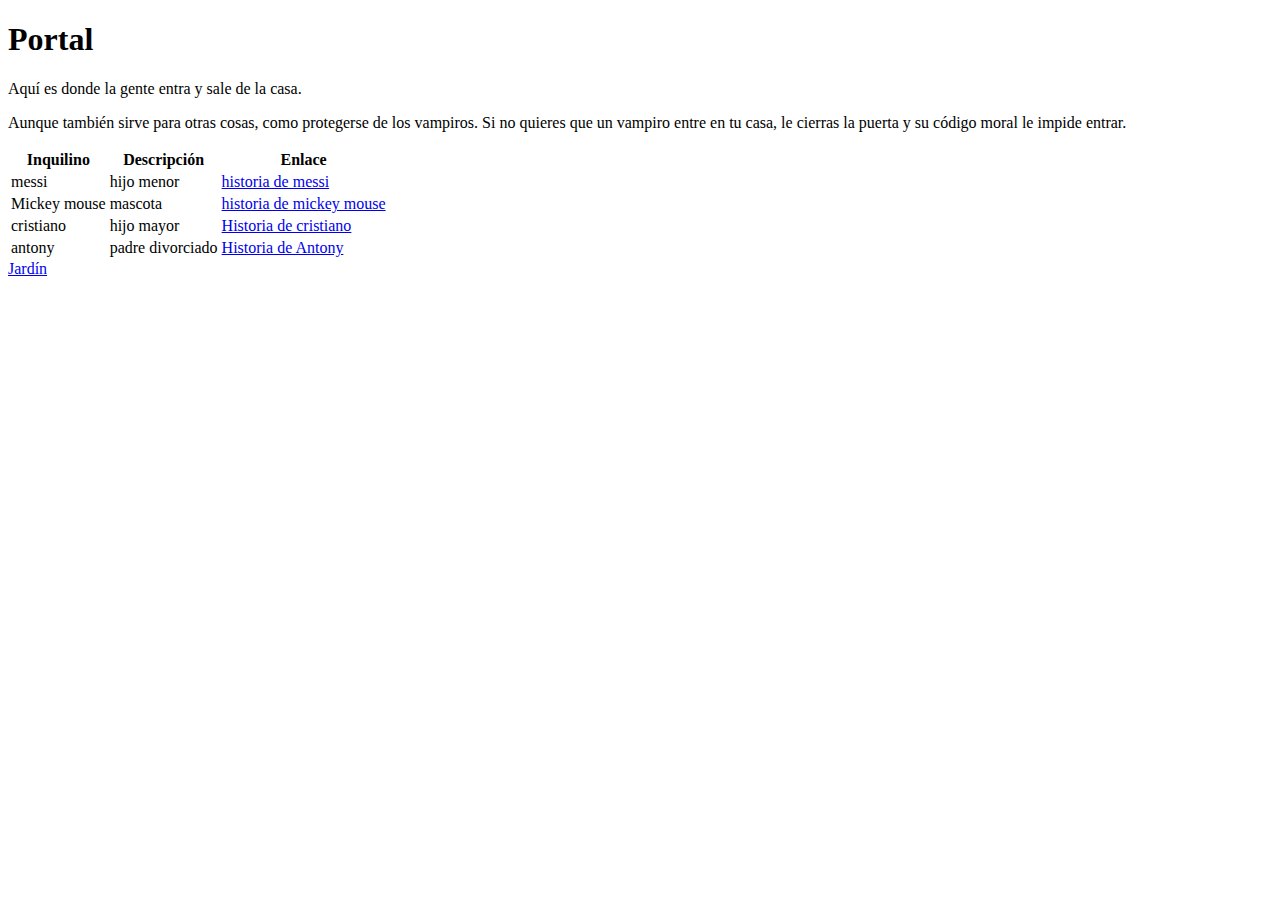
==== web/pagina1.html @ f0e49092 "subida" ====
<!DOCTYPE html>
<html lang="es">
<head>
    <meta charset="UTF-8">
    <meta name="viewport" content="width=device-width, initial-scale=1.0">
    <title>Portal</title>
</head>
<body>
    <h1>Portal</h1>
    <p>Aquí es donde la gente entra y sale de la casa.</p>
    <p>Aunque también sirve para otras cosas, como protegerse de los vampiros. Si no quieres que un vampiro entre en tu casa, le cierras la puerta y su código moral le impide entrar.</p>
    <table>
    	
    <tr>
        <th>Inquilino</th>
        <th>Descripción</th>
        <th>Enlace</th>
    </tr>
    <tr>
      <td>messi</td>
        <td>hijo menor</td>
        <td><a href="https://es.wikipedia.org/wiki/Lionel_Messi" target="_blank">historia de messi</a></td>
    </tr>
    <tr>
        <td>Mickey mouse</td>
        <td>mascota</td>
        <td><a href="https://es.wikipedia.org/wiki/Mickey_Mouse" target="_blank">historia de mickey mouse</a></td>
    </tr>
    <tr>
        <td>cristiano</td>
        <td>hijo mayor</td>
        <td><a href="hhttps://es.wikipedia.org/wiki/Cristiano_Ronaldo" target="_blank">Historia de cristiano</a></td>
    </tr>
    <tr>
        <td>antony</td>
        <td>padre divorciado</td>
        <td><a href="https://es.wikipedia.org/wiki/Antony_(futbolista)" target="_blank">Historia de Antony</a></td>
    </tr>


    </table>
    <a href="../index.html">Jardín</a>
</body>
</html>
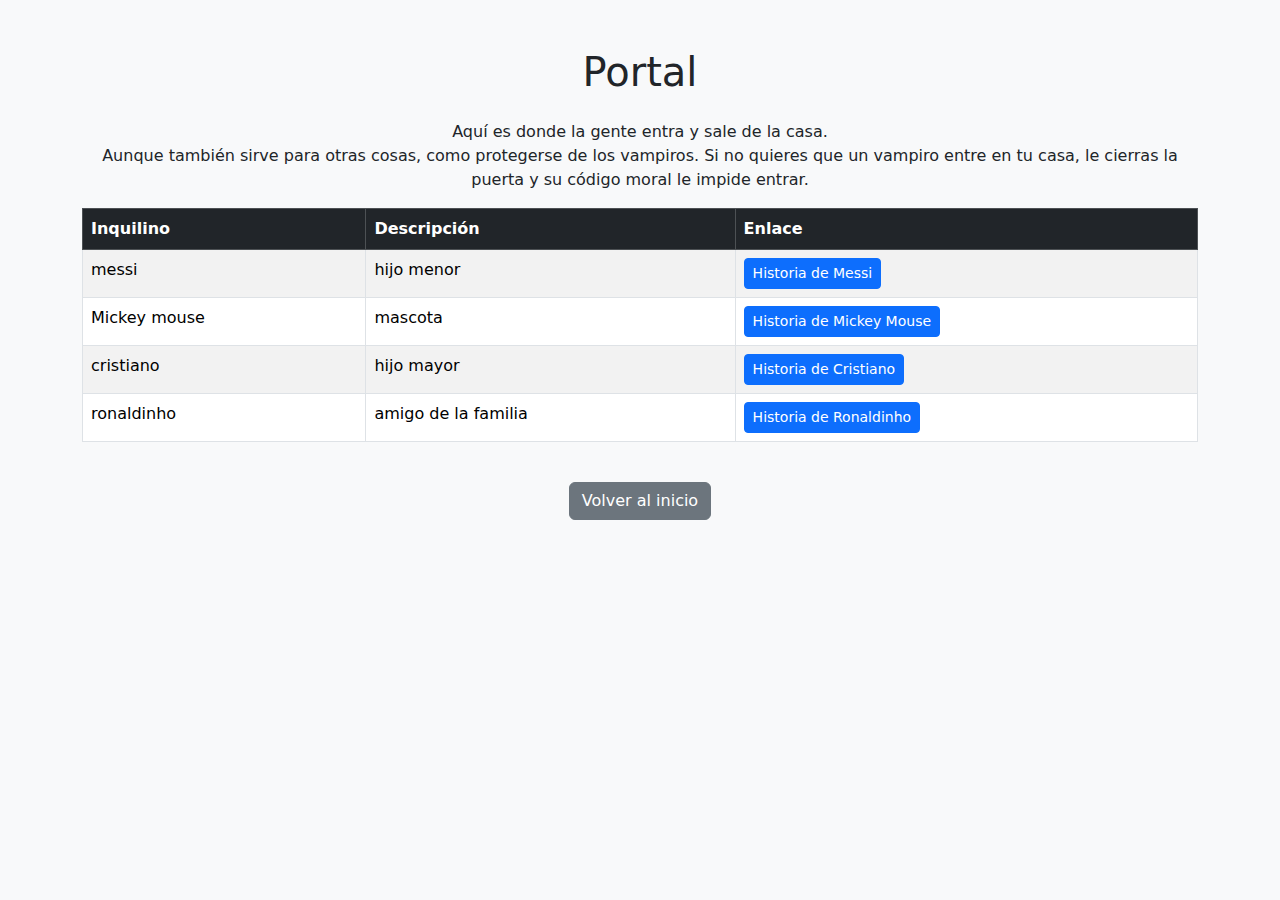
==== commit abbc1108: "bootstrap pag 1" ====
--- a/web/pagina1.html
+++ b/web/pagina1.html
@@ -4,41 +4,57 @@
     <meta charset="UTF-8">
     <meta name="viewport" content="width=device-width, initial-scale=1.0">
     <title>Portal</title>
+    <!-- Bootstrap CSS -->
+    <link href="https://cdn.jsdelivr.net/npm/bootstrap@5.3.0/dist/css/bootstrap.min.css" rel="stylesheet">
 </head>
-<body>
-    <h1>Portal</h1>
-    <p>Aquí es donde la gente entra y sale de la casa.</p>
-    <p>Aunque también sirve para otras cosas, como protegerse de los vampiros. Si no quieres que un vampiro entre en tu casa, le cierras la puerta y su código moral le impide entrar.</p>
-    <table>
-    	
-    <tr>
-        <th>Inquilino</th>
-        <th>Descripción</th>
-        <th>Enlace</th>
-    </tr>
-    <tr>
-      <td>messi</td>
-        <td>hijo menor</td>
-        <td><a href="https://es.wikipedia.org/wiki/Lionel_Messi" target="_blank">historia de messi</a></td>
-    </tr>
-    <tr>
-        <td>Mickey mouse</td>
-        <td>mascota</td>
-        <td><a href="https://es.wikipedia.org/wiki/Mickey_Mouse" target="_blank">historia de mickey mouse</a></td>
-    </tr>
-    <tr>
-        <td>cristiano</td>
-        <td>hijo mayor</td>
-        <td><a href="hhttps://es.wikipedia.org/wiki/Cristiano_Ronaldo" target="_blank">Historia de cristiano</a></td>
-    </tr>
-    <tr>
-        <td>antony</td>
-        <td>padre divorciado</td>
-        <td><a href="https://es.wikipedia.org/wiki/Antony_(futbolista)" target="_blank">Historia de Antony</a></td>
-    </tr>
+<body class="bg-light">
+    <div class="container my-5">
+        <h1 class="text-center mb-4">Portal</h1>
+        <p class="text-center">
+            Aquí es donde la gente entra y sale de la casa.<br>
+            Aunque también sirve para otras cosas, como protegerse de los vampiros. Si no quieres que un vampiro entre en tu casa, le cierras la puerta y su código moral le impide entrar.
+        </p>
 
+        <!-- Tabla estilizada con Bootstrap -->
+        <table class="table table-bordered table-striped">
+            <thead class="table-dark">
+                <tr>
+                    <th scope="col">Inquilino</th>
+                    <th scope="col">Descripción</th>
+                    <th scope="col">Enlace</th>
+                </tr>
+            </thead>
+            <tbody>
+                <tr>
+                    <td>messi</td>
+                    <td>hijo menor</td>
+                    <td><a href="https://es.wikipedia.org/wiki/Lionel_Messi" target="_blank" class="btn btn-primary btn-sm">Historia de Messi</a></td>
+                </tr>
+                <tr>
+                    <td>Mickey mouse</td>
+                    <td>mascota</td>
+                    <td><a href="https://es.wikipedia.org/wiki/Mickey_Mouse" target="_blank" class="btn btn-primary btn-sm">Historia de Mickey Mouse</a></td>
+                </tr>
+                <tr>
+                    <td>cristiano</td>
+                    <td>hijo mayor</td>
+                    <td><a href="https://es.wikipedia.org/wiki/Cristiano_Ronaldo" target="_blank" class="btn btn-primary btn-sm">Historia de Cristiano</a></td>
+                </tr>
+                <tr>
+                    <td>ronaldinho</td>
+                    <td>amigo de la familia</td>
+                    <td><a href="https://es.wikipedia.org/wiki/Ronaldinho" target="_blank" class="btn btn-primary btn-sm">Historia de Ronaldinho</a></td>
+                </tr>
+            </tbody>
+        </table>
 
-    </table>
-    <a href="../index.html">Jardín</a>
+        <!-- Botón para volver al índice -->
+        <div class="text-center">
+            <a href="index.html" class="btn btn-secondary mt-4">Volver al inicio</a>
+        </div>
+    </div>
+
+    <!-- Bootstrap JS (opcional) -->
+    <script src="https://cdn.jsdelivr.net/npm/bootstrap@5.3.0/dist/js/bootstrap.bundle.min.js"></script>
 </body>
-</html>+</html>
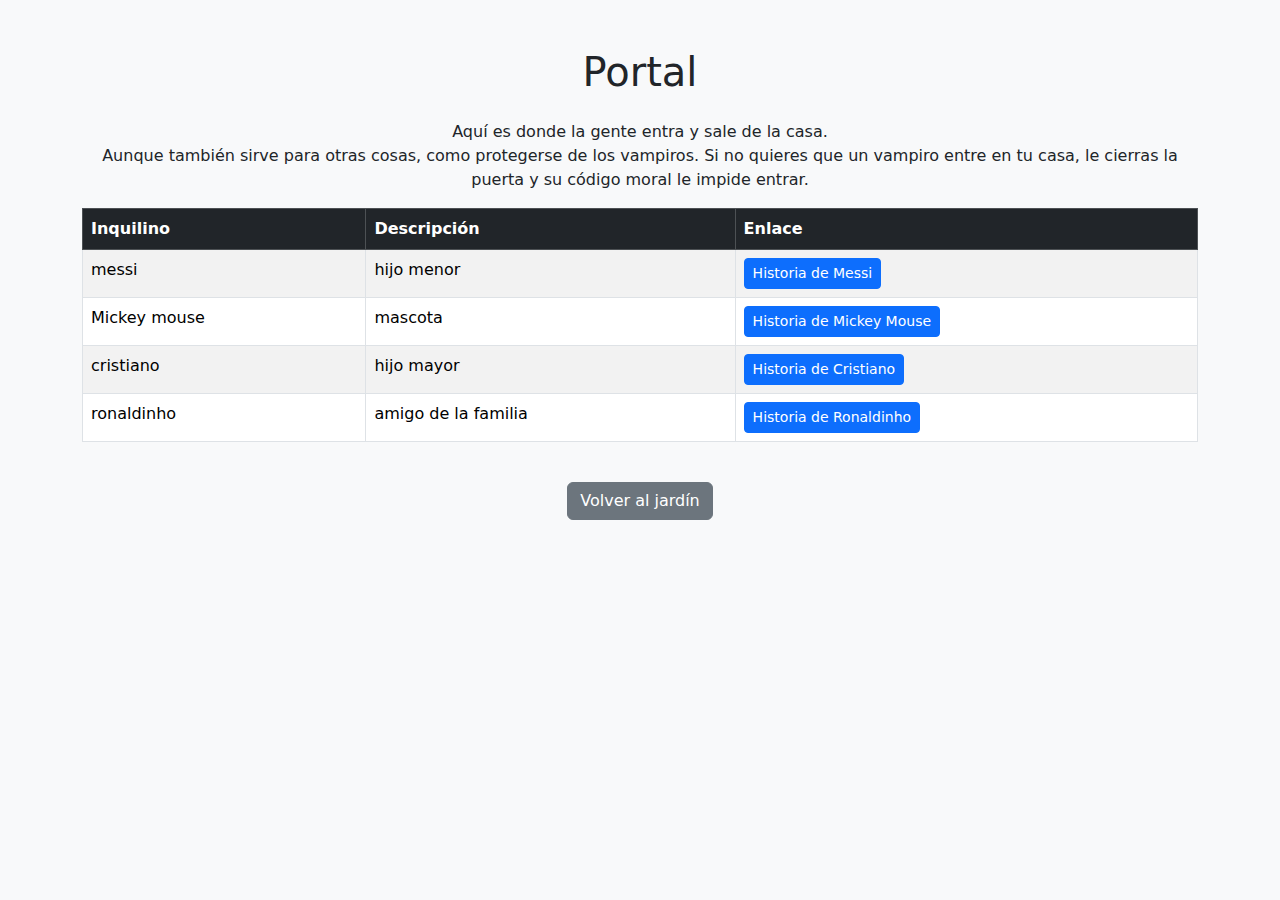
==== commit d9e56f93: "modificacion2" ====
--- a/web/pagina1.html
+++ b/web/pagina1.html
@@ -4,7 +4,7 @@
     <meta charset="UTF-8">
     <meta name="viewport" content="width=device-width, initial-scale=1.0">
     <title>Portal</title>
-    <!-- Bootstrap CSS -->
+    
     <link href="https://cdn.jsdelivr.net/npm/bootstrap@5.3.0/dist/css/bootstrap.min.css" rel="stylesheet">
 </head>
 <body class="bg-light">
@@ -15,7 +15,7 @@
             Aunque también sirve para otras cosas, como protegerse de los vampiros. Si no quieres que un vampiro entre en tu casa, le cierras la puerta y su código moral le impide entrar.
         </p>
 
-        <!-- Tabla estilizada con Bootstrap -->
+        
         <table class="table table-bordered table-striped">
             <thead class="table-dark">
                 <tr>
@@ -48,13 +48,13 @@
             </tbody>
         </table>
 
-        <!-- Botón para volver al índice -->
+        
         <div class="text-center">
-            <a href="index.html" class="btn btn-secondary mt-4">Volver al inicio</a>
+            <a href="../index.html" class="btn btn-secondary mt-4">Volver al jardín</a>
         </div>
     </div>
 
-    <!-- Bootstrap JS (opcional) -->
+    
     <script src="https://cdn.jsdelivr.net/npm/bootstrap@5.3.0/dist/js/bootstrap.bundle.min.js"></script>
 </body>
 </html>
